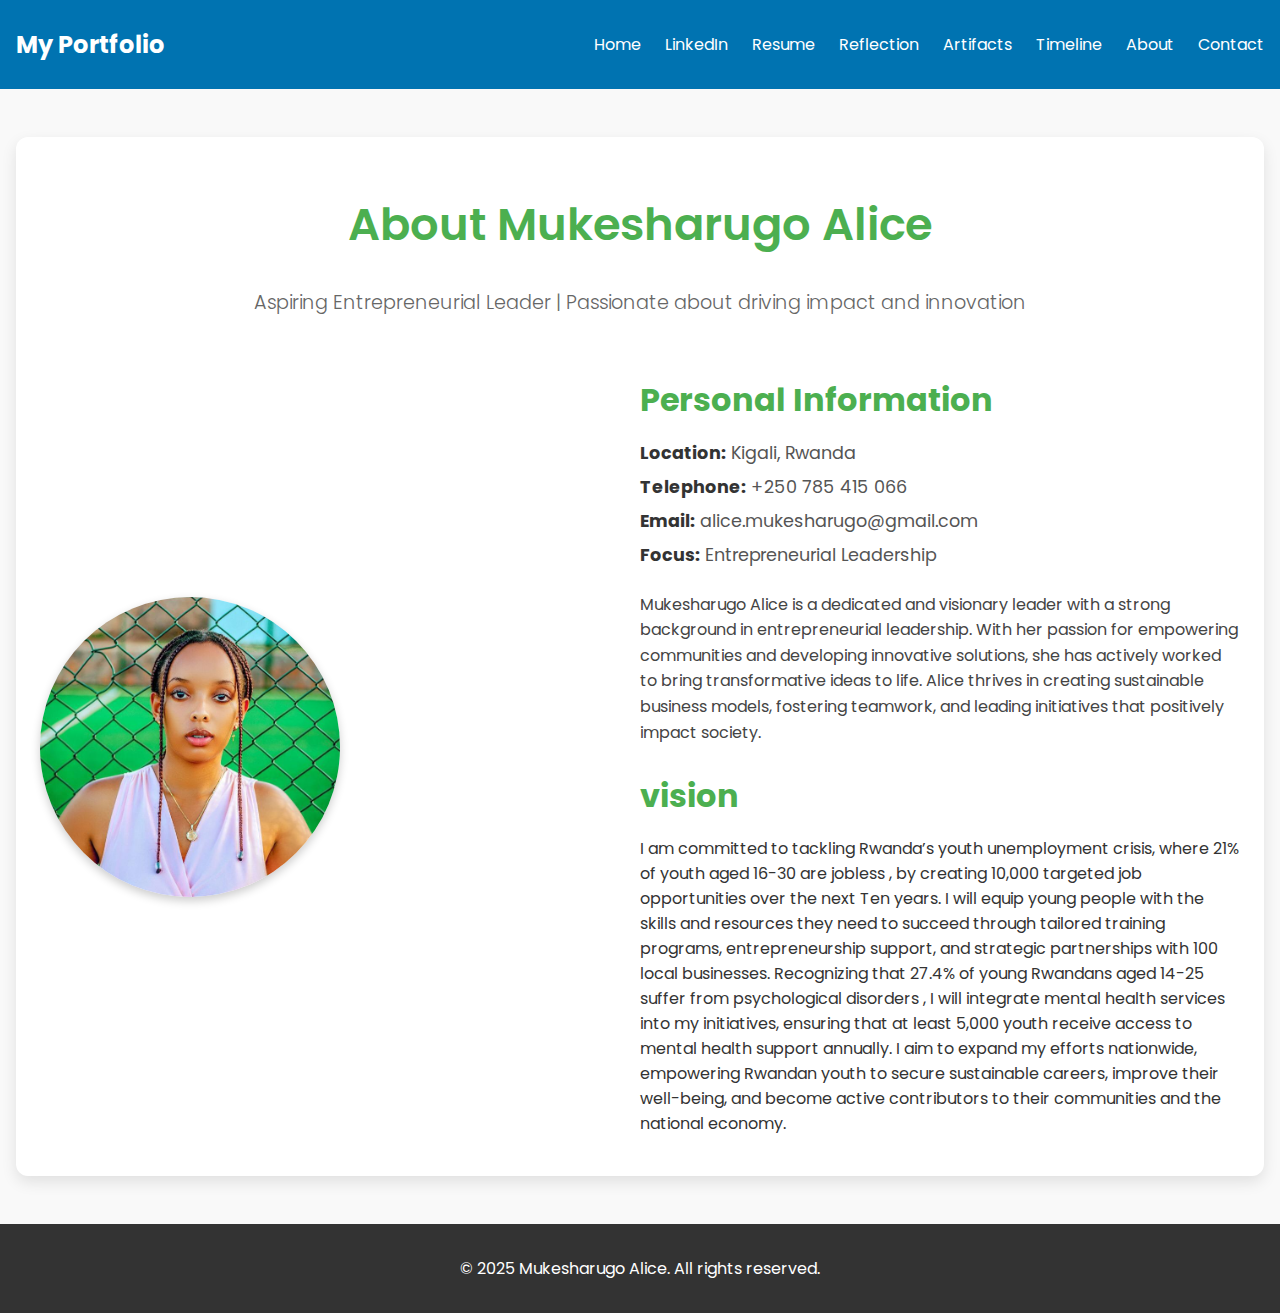
==== pages/about.html @ a492c728 "Add files via upload" ====
<!DOCTYPE html>
<html lang="en">
<head>
    <meta charset="UTF-8">
    <meta name="viewport" content="width=device-width, initial-scale=1.0">
    <title>About Mukesharugo Alice</title>
    <link href="https://fonts.googleapis.com/css2?family=Poppins:wght@300;400;600&display=swap" rel="stylesheet">
    <link rel="stylesheet" href="../css/about.css">
</head>
<body>
    <header class="main-header">
       <nav class="navbar">
            <div class="logo">My Portfolio</div>
            <div class="hamburger" onclick="toggleMenu()">
                <div class="bar"></div>
                <div class="bar"></div>
                <div class="bar"></div>
            </div>
           
            <ul class="nav-links">
                <li><a href="../index.html">Home</a></li>
                <li><a href="linked.html">LinkedIn</a></li>
                <li><a href="resume.html">Resume</a></li>
                <li><a href="reflection.html">Reflection</a></li>
                <li><a href="artifacts.html">Artifacts</a></li>               
                <li><a href="timeline.html">Timeline</a></li>
                <li><a href="about.html">About</a></li>
                <li><a href="contact.html">Contact</a></li>
            </ul>
        </nav>
    </header>

    <section id="about-section">
        <div class="container">
            <div class="about-header">
                <h1>About Mukesharugo Alice</h1>
                <p>Aspiring Entrepreneurial Leader | Passionate about driving impact and innovation</p>
            </div>
            <div class="about-content">
                <!-- Profile Image -->
                <div class="profile-image">
                    <img src="../image/20250123_231413.jpg" alt="Mukesharugo Alice">
                </div>
                <!-- About Details -->
                <div class="about-details">
                    <h2>Personal Information</h2>
                    <ul>
                        <li><strong>Location:</strong> Kigali, Rwanda</li>
                        <li><strong>Telephone:</strong> +250 785 415 066</li>
                        <li><strong>Email:</strong> alice.mukesharugo@gmail.com</li>
                        <li><strong>Focus:</strong> Entrepreneurial Leadership</li>
                    </ul>
                    <p>
                        Mukesharugo Alice is a dedicated and visionary leader with a strong background in 
                        entrepreneurial leadership. With her passion for empowering communities and developing 
                        innovative solutions, she has actively worked to bring transformative ideas to life. Alice 
                        thrives in creating sustainable business models, fostering teamwork, and leading initiatives 
                        that positively impact society.
                    </p>
                    <h2>vision</h2>
                            I am committed to tackling Rwanda’s youth unemployment crisis, where 21% of youth aged
                            16-30 are jobless , by creating 10,000 targeted job
                            opportunities over the next Ten years. I will equip young people with the skills and resources
                            they need to succeed through tailored training programs, entrepreneurship support, and
                            strategic partnerships with 100 local businesses. Recognizing that 27.4% of young Rwandans
                            aged 14-25 suffer from psychological disorders , I will integrate
                            mental health services into my initiatives, ensuring that at least 5,000 youth receive access to
                            mental health support annually. I aim to expand my efforts nationwide, empowering
                            Rwandan youth to secure sustainable careers, improve their well-being, and become active
                            contributors to their communities and the national economy.
                    </p>
                </div>
            </div>
        </div>
    </section>

    <footer class="main-footer">
        <p>&copy; 2025 Mukesharugo Alice. All rights reserved.</p>
    </footer>
        <script>
                           // Smooth scrolling for navigation links
            function toggleMenu() {
            const navLinks = document.querySelector('.nav-links');
            navLinks.classList.toggle('active');
        }
        </script>

</body>
</html>
---- css/about.css ----
/* General Styling */
body {
    font-family: 'Poppins', sans-serif;
    margin: 0;
    padding: 0;
    box-sizing: border-box;
    background-color: #f9f9f9;
    color: #333;
}

/* General Navbar Styling */
.main-header {
    background-color: #0073b1;
    padding: 1rem;
    color: white;
}
/* General Navbar Styling */
.header {
    background-color: #333;
    color: white;
    padding: 1rem 2rem;
}

.navbar {
    display: flex;
    justify-content: space-between;
    align-items: center;
}

.logo {
    font-size: 1.5rem;
    font-weight: bold;
}

.nav-links {
    list-style: none;
    display: flex;
    gap: 1.5rem;
}

.nav-links a {
    text-decoration: none;
    color: white;
    font-size: 1rem;
    display: flex;
    justify-content: center;
    transition: color 0.3s ease;
}

.nav-links a:hover {
    color: #4caf50;
}

/* Hamburger Menu */
.hamburger {
    display: none;
    flex-direction: column;
    gap: 5px;
    cursor: pointer;
}

.hamburger .bar {
    width: 25px;
    height: 3px;
    background-color: white;
    border-radius: 5px;
    transition: all 0.3s ease;
}

/* Responsive Styles */
@media (max-width: 768px) {
    .hamburger {
        display: flex;
    }

    .nav-links {
        display: none;
        flex-direction: column;
        position: absolute;
        top: 30px;
        right: 0;
        background-color: #333;
        width: 100%;
        padding: 1rem 2rem;
        box-shadow: 0 4px 6px rgba(0, 0, 0, 0.1);
    }

    .nav-links.active {
        display: flex;
    }
}
/* About Section Styling */
#about-section {
    max-width: 1200px;
    margin: 3rem auto;
    padding: 1.5rem;
    background-color: white;
    border-radius: 12px;
    box-shadow: 0 6px 15px rgba(0, 0, 0, 0.1);
}

.about-header {
    text-align: center;
    margin-bottom: 2rem;
}

.about-header h1 {
    font-size: 2.8rem;
    color: #4caf50;
    font-weight: 600;
}

.about-header p {
    font-size: 1.2rem;
    color: #666;
    font-weight: 300;
    margin-top: 0.5rem;
}

.about-content {
    display: flex;
    flex-wrap: wrap;
    justify-content: space-between;
    align-items: center;
    gap: 2rem;
}

.profile-image img {
    width: 300px;
    height: 300px;
    border-radius: 50%;
    object-fit: cover;
    box-shadow: 0 4px 10px rgba(0, 0, 0, 0.2);
}

.about-details {
    flex: 1;
    max-width: 600px;
}

.about-details h2 {
    font-size: 2rem;
    color: #4caf50;
    margin-bottom: 1rem;
}

.about-details ul {
    list-style: none;
    padding: 0;
    margin-bottom: 1.5rem;
}

.about-details ul li {
    font-size: 1.1rem;
    color: #555;
    margin-bottom: 0.5rem;
}

.about-details ul li strong {
    color: #333;
}

.about-details p {
    font-size: 1rem;
    line-height: 1.6;
    color: #444;
}

/* Footer Styling */
footer {
    background: #333;
    color: white;
    text-align: center;
    padding: 1rem 0;
    margin-top: 3rem;
}
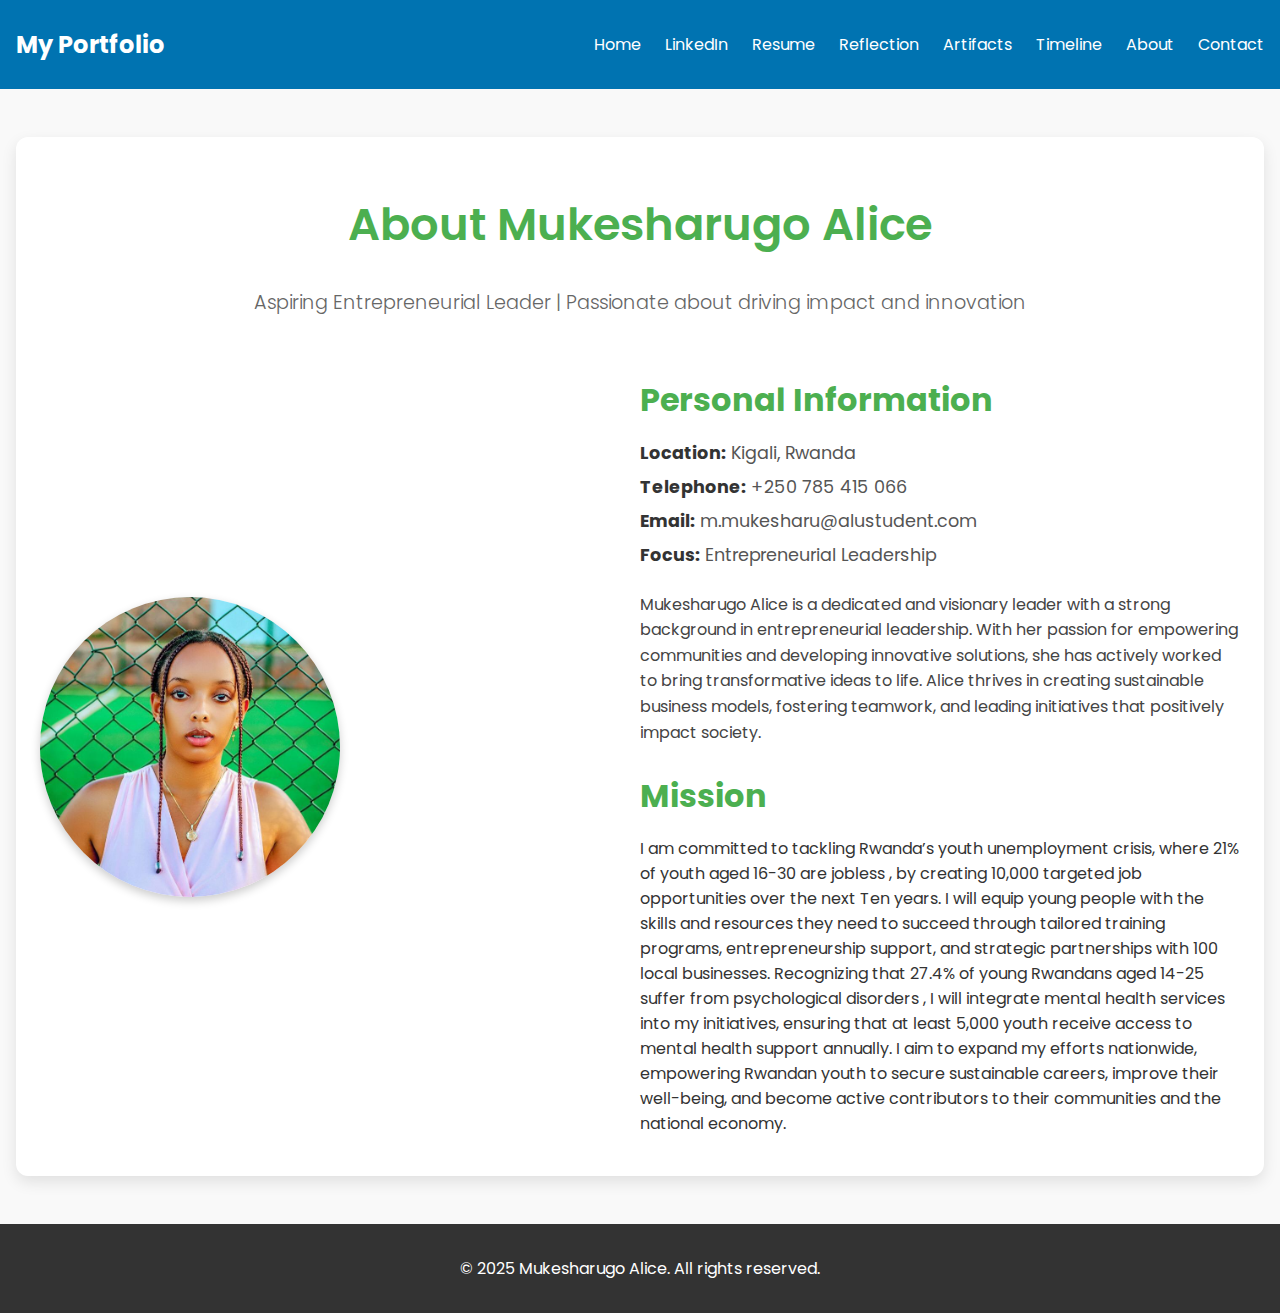
==== commit 27dc35b8: "Update about.html" ====
--- a/pages/about.html
+++ b/pages/about.html
@@ -47,7 +47,7 @@
                     <ul>
                         <li><strong>Location:</strong> Kigali, Rwanda</li>
                         <li><strong>Telephone:</strong> +250 785 415 066</li>
-                        <li><strong>Email:</strong> alice.mukesharugo@gmail.com</li>
+                        <li><strong>Email:</strong> m.mukesharu@alustudent.com</li>
                         <li><strong>Focus:</strong> Entrepreneurial Leadership</li>
                     </ul>
                     <p>
@@ -57,7 +57,7 @@
                         thrives in creating sustainable business models, fostering teamwork, and leading initiatives 
                         that positively impact society.
                     </p>
-                    <h2>vision</h2>
+                    <h2>Mission</h2>
                             I am committed to tackling Rwanda’s youth unemployment crisis, where 21% of youth aged
                             16-30 are jobless , by creating 10,000 targeted job
                             opportunities over the next Ten years. I will equip young people with the skills and resources
